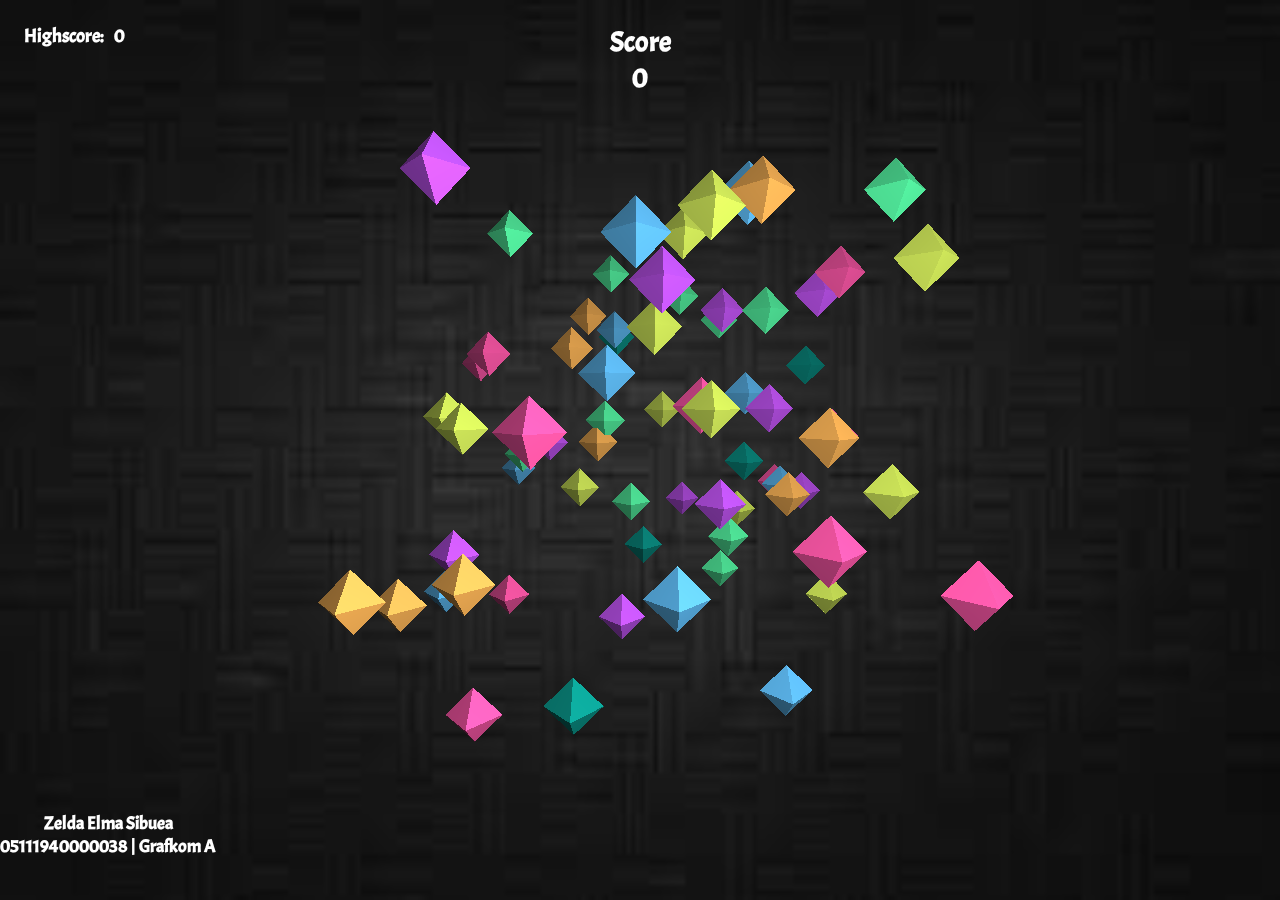
==== tugas-3-interaksi user/index.html @ 8f3786ca "finish" ====
<!DOCTYPE html>
<html lang="en">
    <head>
        <title>TUGAS 3 - User Interaction</title>
        <script src="./js/three.min.js"></script>
        <script src="./js/controls/OrbitControls.js"></script>
        <link rel="stylesheet"  href="style.css" />
        <link href="https://fonts.googleapis.com/css2?family=Acme&display=swap" rel="stylesheet">
        
    </head>
    <body>
        <div class="scoreboard">
            <h3 style="margin: 24px 0 0;">Score<h3 id="score_value" style="margin: 0;">0</h3></h3>
        </div>

        <div class="scoreboardkecil">
            <h3 style="margin: 24px 0 0 24px;">Highscore: <h3 id="highscore_value" class="text-glowing" style="margin: 24px 0 0 10px">0</h3></h3>
        </div>

        <div class="container-name">
            <p>Zelda Elma Sibuea <br/> 05111940000038 | Grafkom A</p>
        </div>
        <script src="main.js"></script>
    </body>

    
</html>
---- tugas-3-interaksi user/style.css ----
body {
    margin: 0;
    padding: 0;
    font-family: 'Acme', sans-serif;
  
}

.scoreboard {
    position: absolute;
    display: flex;
    flex-direction: column;
    width: 100%;
    align-items: center;
    justify-content: center;
    text-align: center;
    top: 0;
    font-size: 24px;
    color: #ffffff;
}

.scoreboardkecil {
    position: absolute;
    display: flex;
    width: 100%;
    top: 0;
    font-size: 16px;
    color: #ffffff;
}

.container-name {
    position: absolute;
    display: flex;
    align-items: center;
    justify-content: center;
    text-align: center;
    bottom: 1.5rem;
    center: 1.5rem;
    margin: 0;
    font-weight: 800;
    font-size: 18px;
    color: #ffffff;
}
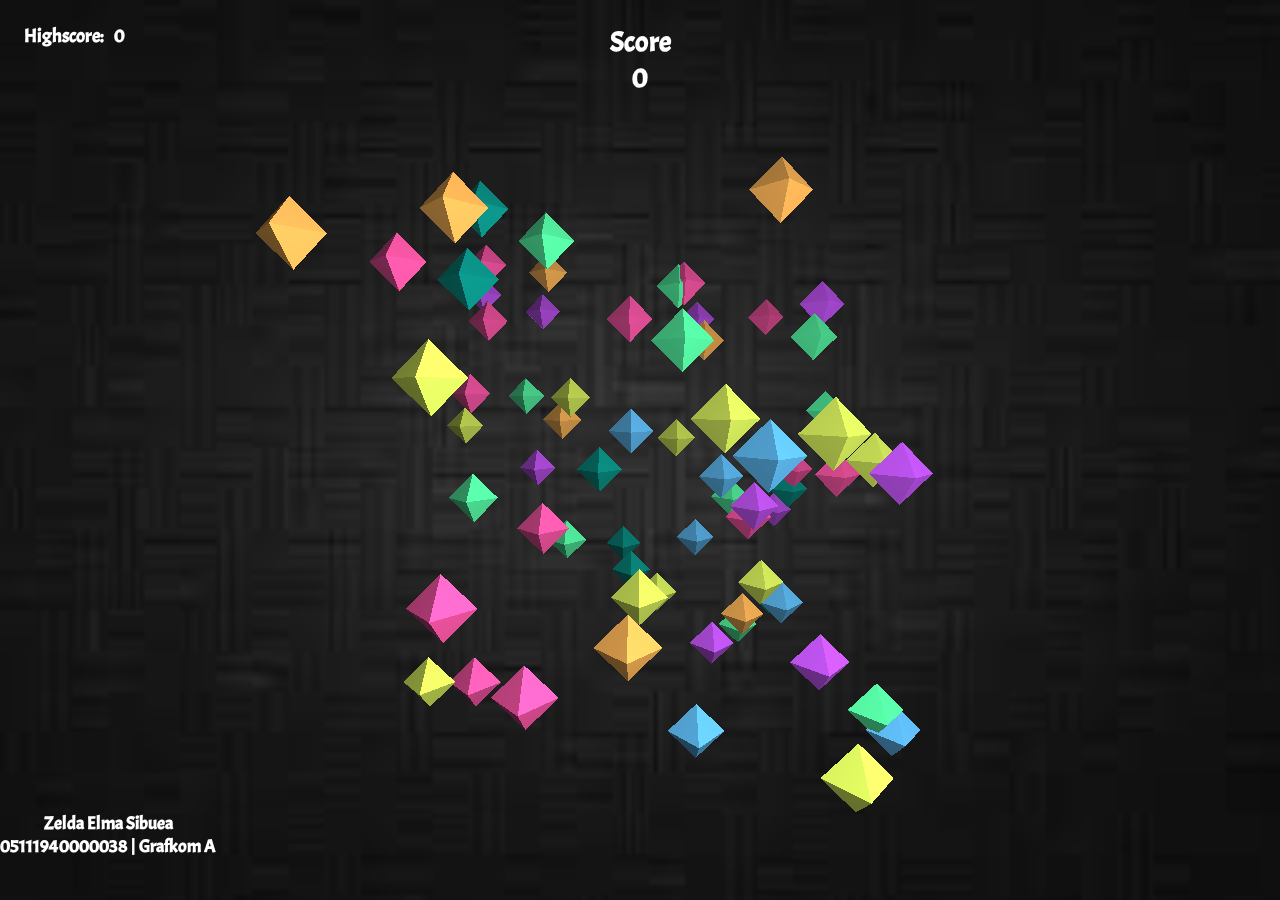
==== commit 9e85af44: "finished" ====
--- a/tugas-3-interaksi user/index.html
+++ b/tugas-3-interaksi user/index.html
@@ -14,7 +14,7 @@
         </div>
 
         <div class="scoreboardkecil">
-            <h3 style="margin: 24px 0 0 24px;">Highscore: <h3 id="highscore_value" class="text-glowing" style="margin: 24px 0 0 10px">0</h3></h3>
+            <h3 style="margin: 24px 0 0 24px;">Highscore: <h3 id="highscore_value" style="margin: 24px 0 0 10px">0</h3></h3>
         </div>
 
         <div class="container-name">
@@ -24,4 +24,4 @@
     </body>
 
     
-</html>+</html>
